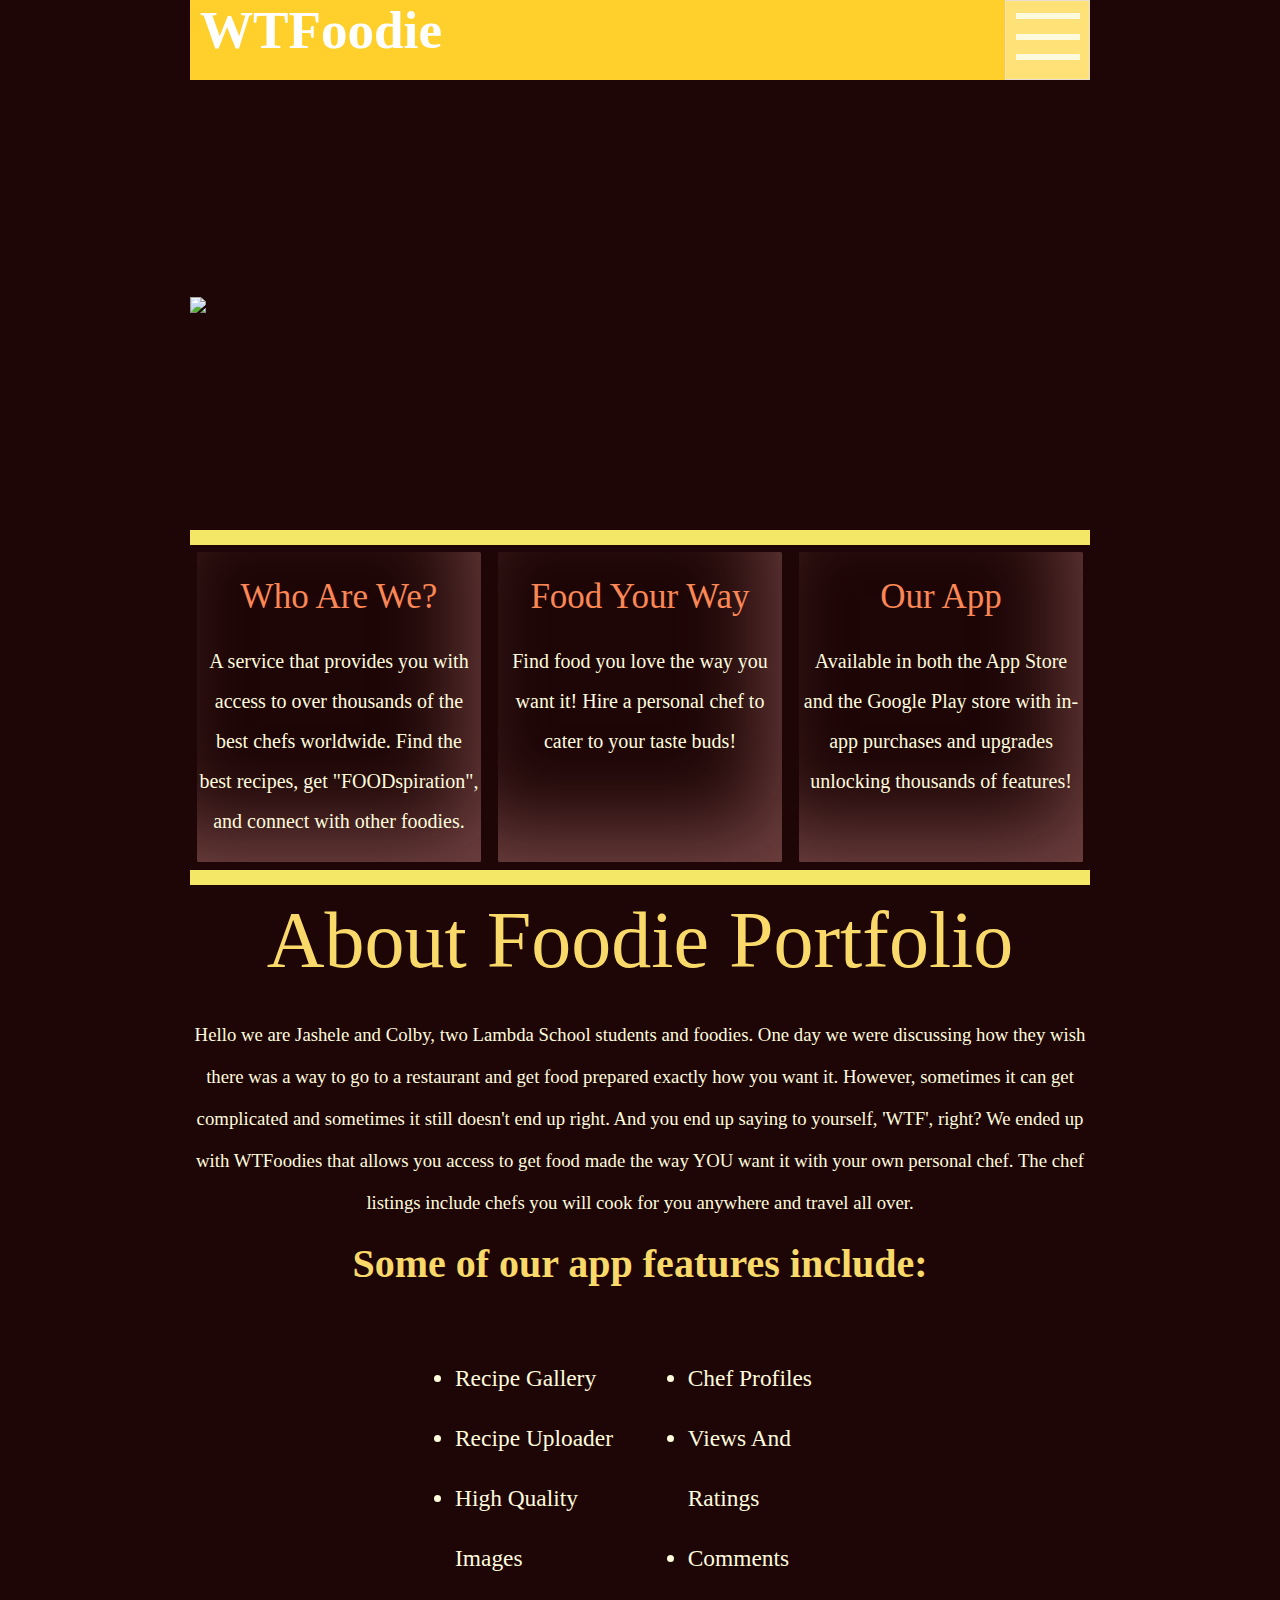
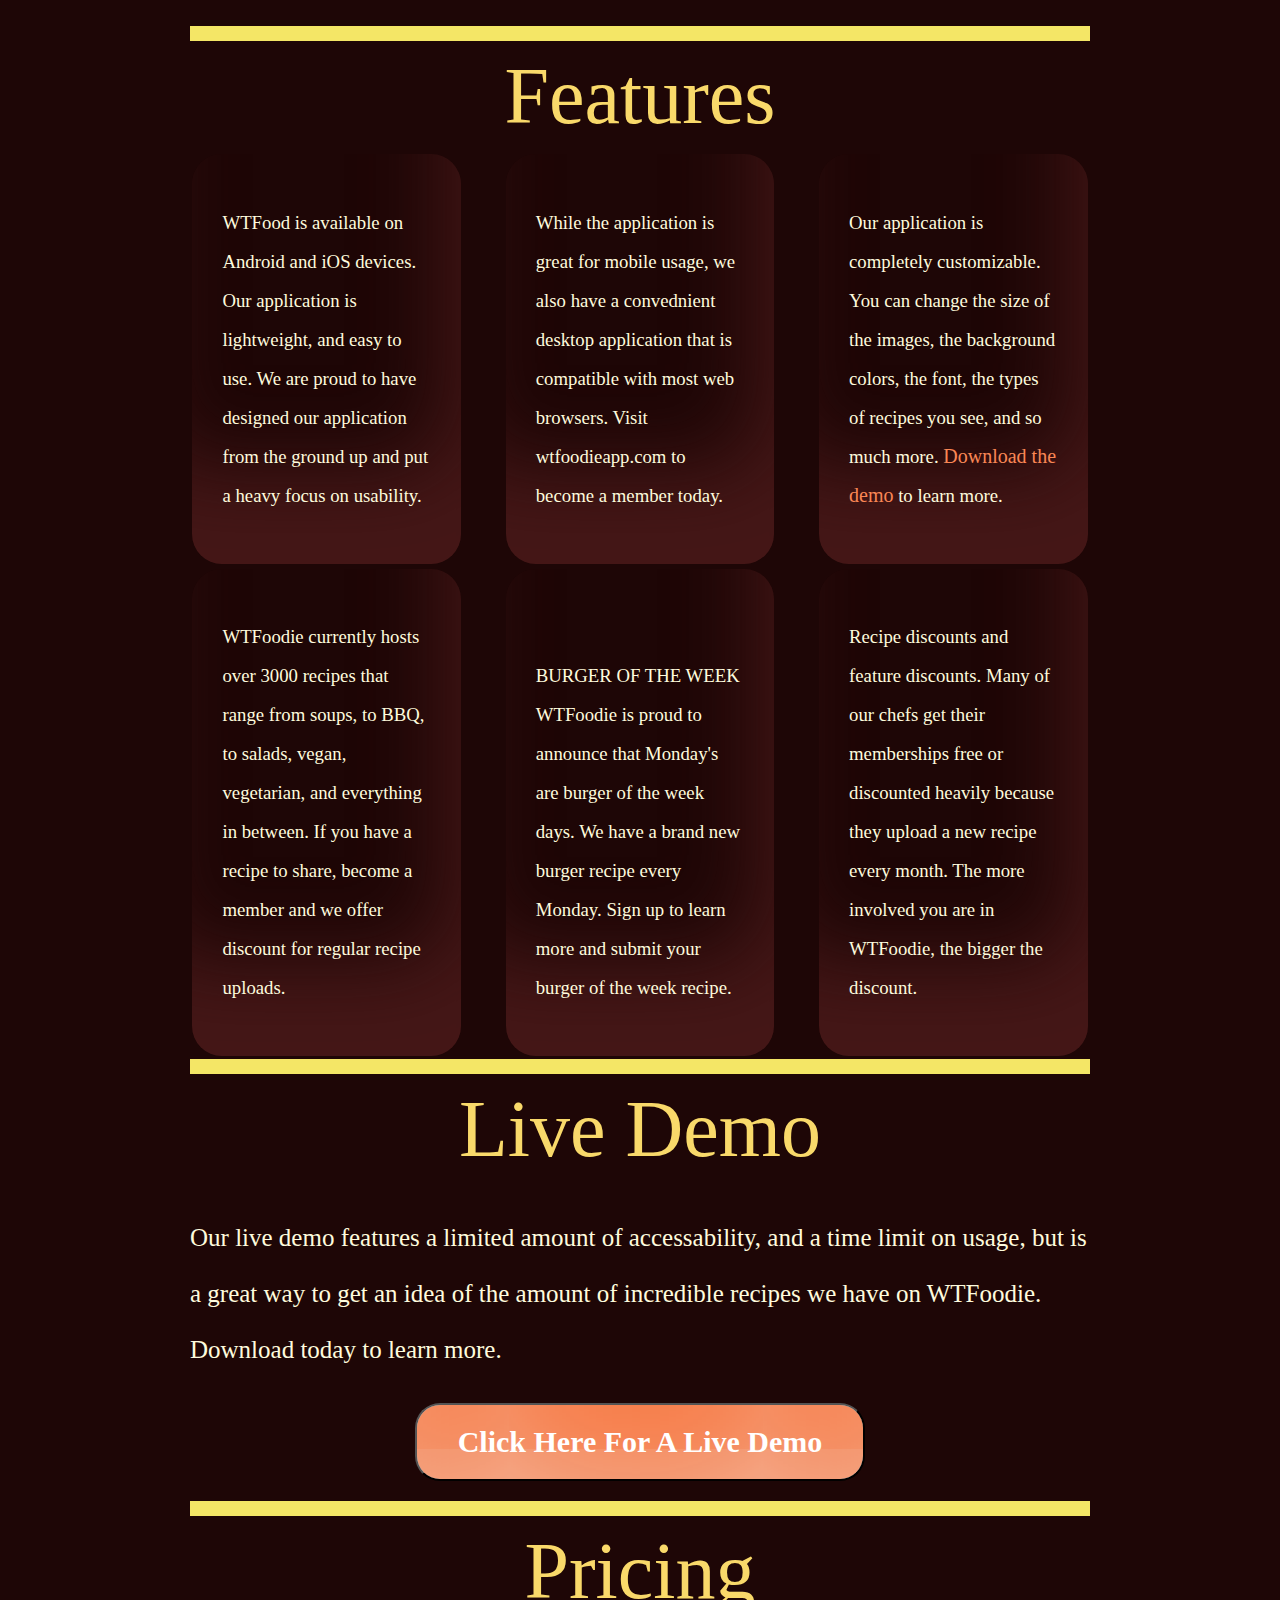
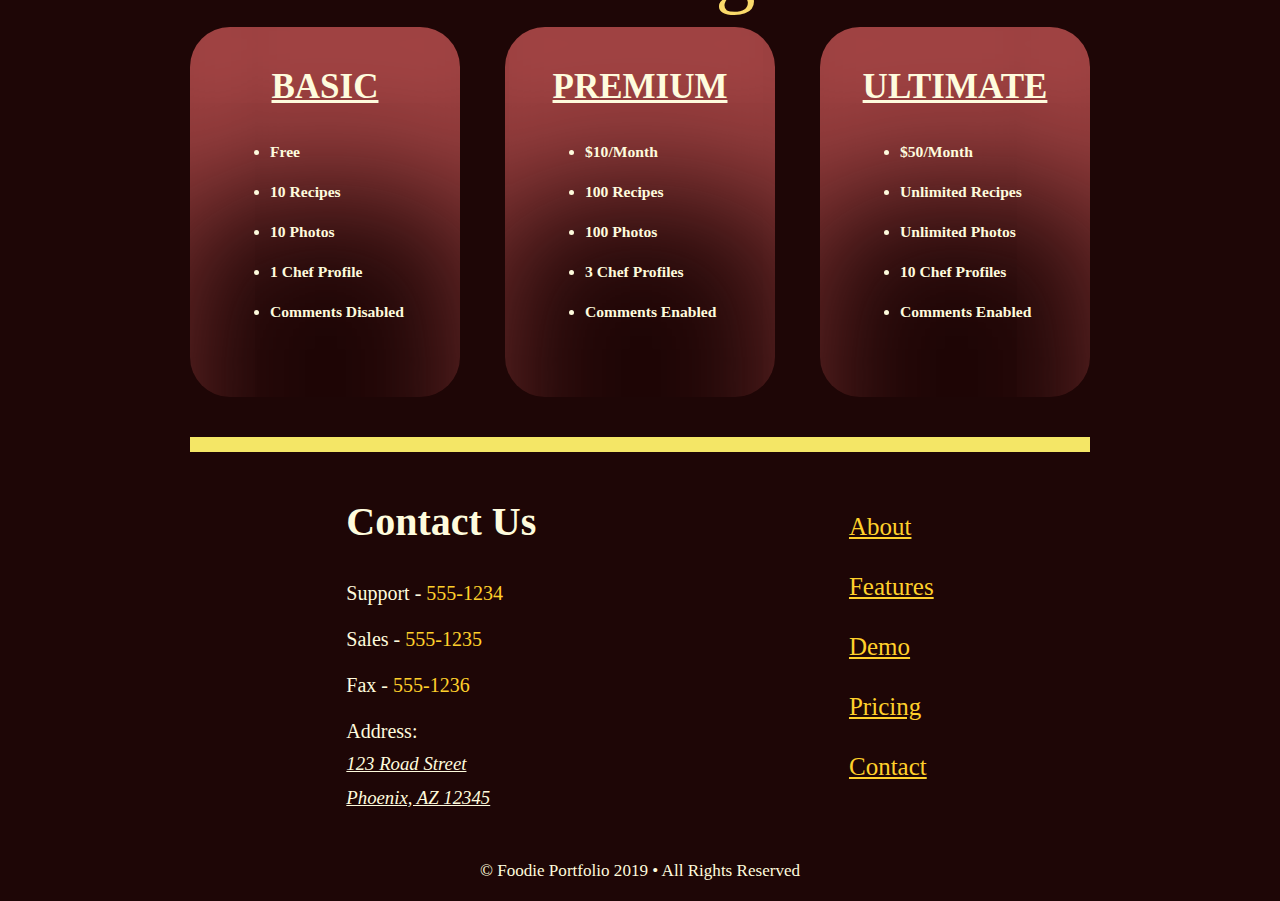
==== index.html @ 031bbfdd "adjusted headers for mobile again" ====
<!DOCTYPE html>
<html lang = "en-US">

 <head>
 <meta charset = "UTF-8">
 <title>Food Portfolio</title>
 <link rel = "stylesheet" type = "text/css" href = "CSS/index.css" />
 <link rel = "stylesheet" href = "CSS\all.min.css" />
   <script src="index.js" async></script>
   <meta name="viewport" content="width=device-width, initial-scale=1.0, maximum-scale=1.0, user-scalable=1, height=device-height">
   <link rel="shortcut icon" href="images/pancakes.jpeg" />
   <link rel="stylesheet" type="text/css" href="css\all.min.css">
   <meta name="description" content="Food Portfolio">
   <meta name="keywords" content="Food,Recipes,Chef,Eat,Mobile,Apps,Lambda">
   <meta name="author" content="Jashele Tillman & Colby Howell">
 </head>




 <body>

    <script defer="defer" src="menu.js"></script>



    <div id="container">

   <header class="header"><a href="index.html" class="foodie-text">WTFoodie</a>



    <div class="dropdown">

				<div class="dropdown-button">
          <hr class="menu-lines">
          <hr class="menu-lines"> 
          <hr class="menu-lines"> 
        </div>
        
				<div class="dropdown-content dropdown-hidden">
      
        <a class="dropdown-link" href="about.html">About</a>
        <a class="dropdown-link" href="features.html">Features</a>
        <a class="dropdown-link" href="demo.html">Demo</a>
        <a class="dropdown-link" href="pricing.html">Pricing</a>
        <a class="dropdown-link" href="contact.html">Contact</a>

				</div>
   </header>




   <div class="carousel">
    <img class="slide image-show" src="images/wtfoodie.png" />
    <img  class="slide image-noshow" src="images/whatweoffer.png" />
    <img class="slide image-noshow" src="images/whatclientsaresaying.png" />
    <img class="slide image-noshow" src="images/downloadourapp.png" />
    <img  class="slide image-noshow" src="images/hashtagfoodies.png" />
    <img class="slide image-noshow" src="images/fork.png" />
  </div>

  <!-- <div>
      <img class="mobile-intro regular-header" src="images/wtfoodie.png" />
  </div> -->

  <div class="divider-lines"></div>

 
 <div class="three-ps">

    <div class="three-p-box">
    <h1 class="three-p-title">Who Are We?</h1>
    <p class="three-p-text">A service that provides you with access to over thousands of the best chefs worldwide.  Find the best recipes, get "FOODspiration", and connect with other foodies.</p>
</div>


<div class="three-p-box">
<h1 class="three-p-title">Food Your Way</h1>
<p class="three-p-text">Find food you love the way you want it!  Hire a personal chef to cater to your taste buds!</p>
</div>


<div class="three-p-box">
    <h1 class="three-p-title">Our App</h1>
    <p class="three-p-text">Available in both the App Store and the Google Play store with in-app purchases and upgrades unlocking thousands of features! </p>
    </div>


</div>


<div class="divider-lines"></div>


<div class="section-title">About Foodie Portfolio</div>

<div class="about-section-content">

    <div>
  <img class="features-img" src="images/aboutthefoodies.png" alt="">
</div>

<p>Hello we are Jashele and Colby, two Lambda School students and foodies.  One day we were discussing how they wish there was a way to go to a restaurant and get food prepared exactly how you want it.  However, sometimes it can get complicated and sometimes it still doesn't end up right.  And you end up saying to yourself, 'WTF', right?  We ended up with WTFoodies that allows you access to get food made the way YOU want it with your own personal chef.  The chef listings include chefs you will cook for you anywhere and travel all over.</p>


<p><strong>Some of our app features include:</strong></p>

</div>
<div class="about-lists">
<ul>

  <li>Recipe Gallery</li>

  <li>Recipe Uploader</li>

  <li>High Quality Images</li>

</ul>

<ul>

  <li>Chef Profiles</li>

  <li>Views And Ratings</li>

  <li>Comments</li>

</ul>
</div>


<div class="divider-lines"></div>

<div class="section-title">Features</div>

<div class="feature-row">
  <div class="feature-box">
    <i class="fas fa-mobile-alt fa-3x"></i>

      <p>WTFood is available on Android and iOS devices. Our application is lightweight, and easy to use. We are proud to have designed our application from the ground up and put a heavy focus on usability.</p>
</div>


<div class="feature-box">
  <i class="fas fas fa-desktop fa-3x"></i>

    <p>While the application is great for mobile usage, we also have a convednient desktop application that is compatible with most web browsers. Visit wtfoodieapp.com to become a member today.</p>
</div>



<div class="feature-box">
    <i class="fas fa-pen fa-3x"></i>

    <p>Our application is completely customizable. You can change the size of the images, the background colors, the font, the types of recipes you see, and so much more. <a href="demo.html">Download the demo</a> to learn more.</p>
  </div>
</div>

<div class="feature-row">
  <div class="feature-box">
      <i class="fas fa-utensils fa-3x"></i>

    <p>WTFoodie currently hosts over 3000 recipes that range from soups, to BBQ, to salads, vegan, vegetarian, and everything in between. If you have a recipe to share, become a member and we offer discount for regular recipe uploads.</p>
</div>




  <div class="feature-box">
      <i class="fas fa-hamburger fa-3x"></i>

    <p>BURGER OF THE WEEK <br> WTFoodie is proud to announce that Monday's are burger of the week days. We have a brand new burger recipe every Monday. Sign up to learn more and submit your burger of the week recipe.</p>
  </div>



  <div class="feature-box">
      <i class="fas fa-pizza-slice fa-3x"></i>

        <p>Recipe discounts and feature discounts. Many of our chefs get their memberships free or discounted heavily because they upload a new recipe every month. The more involved you are in WTFoodie, the bigger the discount.</p>
  </div>
</div>



<div class="divider-lines"></div>

<div class="section-title">Live Demo</div>

<div class="button-content">
<p>Our live demo features a limited amount of accessability, and a time limit on usage, but is a great way to get an idea of the amount of incredible recipes we have on WTFoodie. Download today to learn more.</p>
</div>

<div class="button-section">

  <button class="live-demo-btn">Click Here For A Live Demo</button>
</div>

<div class="divider-lines"></div>

<div class="section-title">Pricing</div>


<div class="pricing-row">

<div class="pricing-box">   
    <div class="pricing-title">BASIC</div>
      <ul>
        <li class="pricing-info">Free</li>
        <li class="pricing-info">10 Recipes</li>
        <li class="pricing-info">10 Photos</li>
        <li class="pricing-info">1 Chef Profile</li>
        <li class="pricing-info">Comments Disabled</li>
      </ul>
  </div>


<div class="pricing-box">   
  <div class="pricing-title">PREMIUM</div>
    <ul>
      <li class="pricing-info">$10/Month</li>
      <li class="pricing-info">100 Recipes</li>
      <li class="pricing-info">100 Photos</li>
      <li class="pricing-info">3 Chef Profiles</li>
      <li class="pricing-info">Comments Enabled</li>
    </ul>
</div>



<div class="pricing-box">   
  <div class="pricing-title">ULTIMATE</div>
    <ul>
      <li class="pricing-info">$50/Month</li>
      <li class="pricing-info">Unlimited Recipes</li>
      <li class="pricing-info">Unlimited Photos</li>
      <li class="pricing-info">10 Chef Profiles</li>
      <li class="pricing-info">Comments Enabled</li>
    </ul>
</div>

</div>

<footer>

<div class="divider-lines"></div>

<section class="bottom-widgets">

  <div class="contact-us">
      <div class="contact-title">Contact Us</div>
      <div class="contact-address-phone">
      Support - <a href="tel:5551234">555-1234</a><br><br>
      
      Sales - <a href="tel:5551235">555-1235</a><br><br>
      
      Fax - <a href="tel:5551236">555-1236</a><br><br>
      
      Address:<address><u>123 Road Street<br>
      Phoenix, AZ 12345</u></address> 
      </div>
  </div>

  <div>
      <nav class="nav-bottom">
          <a href="about.html">About</a>
          <a href="features.html">Features</a>
          <a href="demo.html">Demo</a>
          <a href="pricing.html">Pricing</a>
          <a href="contact.html">Contact</a>
      </nav>
  </div>

</section>
<div class="copyright">
© Foodie Portfolio 2019 • All Rights Reserved 
</div>
</footer>

</div>

 </body>


</html>
---- CSS/index.css ----
@font-face {
  font-family: 'Karla';
  font-style: normal;
  font-weight: 400;
  font-display: swap;
  src: local('Karla'), local('Karla-Regular'), url(https://fonts.gstatic.com/s/karla/v7/qkBbXvYC6trAT7RVLtk.ttf) format('truetype');
}
@font-face {
  font-family: 'Oleo Script';
  font-style: normal;
  font-weight: 400;
  font-display: swap;
  src: local('Oleo Script'), local('OleoScript-Regular'), url(https://fonts.gstatic.com/s/oleoscript/v7/rax5HieDvtMOe0iICsUccChdu0o.ttf) format('truetype');
}
@font-face {
  font-family: 'Podkova';
  font-style: normal;
  font-weight: 400;
  font-display: swap;
  src: local('Podkova Regular'), local('Podkova-Regular'), url(https://fonts.gstatic.com/s/podkova/v12/K2FxfZ1EmftJSV9VaJnzIg.ttf) format('truetype');
}
.mobile-margins {
  margin-top: 20px;
  width: 90%;
}
.mobile-flex {
  display: flex;
  flex-flow: column;
}
.mobile-font {
  font-size: 2rem;
}
.section-title {
  font-family: 'Oleo Script', cursive;
  font-style: normal;
  font-weight: normal;
  font-size: 8rem;
  text-align: center;
  color: #F9D96A;
  padding-top: 10px;
  padding-bottom: 10px;
}
.divider-lines {
  width: 100%;
  height: 15px;
  background: #F4E666;
}
.regular-header {
  display: flex;
  align-items: center;
  justify-content: center;
  overflow: hidden;
  width: 100%;
}
.live-demo-btn {
  width: 50%;
  padding: 20px;
  border-radius: 25px;
  margin: auto;
  font-size: 3rem;
  font-family: Karla;
  font-weight: 800;
  -webkit-box-shadow: inset 1px 185px 243px -75px #fa4b00;
  -moz-box-shadow: inset 1px 185px 243px -75px #fa4b00;
  box-shadow: inset 1px 185px 243px -75px #fa4b00;
  color: white;
  cursor: pointer;
}
@media ( max-width: 500px ) {
  .live-demo-btn {
    width: 80%;
    font-size: 2rem;
  }
}
.live-demo-btn:hover {
  -webkit-box-shadow: inset 1px 185px 136px -28px #fa4b00;
  -moz-box-shadow: inset 1px 185px 136px -28px #fa4b00;
  box-shadow: inset 1px 185px 136px -28px #fa4b00;
}
.pricing-row {
  display: flex;
  flex-flow: row;
  justify-content: space-between;
  padding-bottom: 40px;
}
@media ( max-width: 500px ) {
  .pricing-row {
    display: flex;
    flex-flow: column;
  }
}
.pricing-row .pricing-title {
  display: flex;
  justify-content: center;
  font-weight: 700;
  text-decoration: underline;
  font-size: 3.5rem;
}
@media ( max-width: 500px ) {
  .pricing-row .pricing-title {
    font-size: 5rem;
    padding-top: 10px;
  }
}
.pricing-row .pricing-box {
  width: 30%;
  font-weight: 600;
  font-size: 4rem;
  line-height: 1em;
  display: flex;
  flex-flow: column;
  align-self: stretch;
  justify-content: space-between;
  border-radius: 1em;
  padding: 1em;
  -webkit-box-shadow: inset 1px 185px 136px -28px #a34444;
  -moz-box-shadow: inset 1px 185px 136px -28px #a34444;
  box-shadow: inset 1px 185px 136px -28px #a34444;
}
@media ( max-width: 500px ) {
  .pricing-row .pricing-box {
    margin: auto;
    display: flex;
    align-items: center;
    flex-direction: column;
    margin-top: 20px;
    width: 90%;
    padding: 1em;
  }
}
* {
  font-size: 62.5%;
  box-sizing: border-box;
}
.container {
  max-width: 95%;
  margin: 0 auto;
}
body {
  display: flex;
  background: #1E0606;
  color: #FEFBDD;
  width: 900px;
  margin: auto;
  font-family: Karla;
}
@media ( max-width: 500px ) {
  body {
    max-width: 100%;
  }
}
.header {
  font-size: 8.5rem;
  background: #FFD02B;
  display: flex;
  justify-content: space-between;
}
@media ( max-width: 500px ) {
  .header {
    font-size: 6rem;
  }
}
.header .foodie-text {
  font-family: Podkova;
  color: white;
  font-weight: 800;
  padding-left: 10px;
  text-decoration: none;
}
.header .portfolio-text {
  font-family: Quicksand;
  font-style: normal;
  font-weight: normal;
}
.header .menu-icon {
  width: 85px;
  height: 80px;
  background: #FFE177;
}
.header .navigation {
  display: none;
}
#container {
  max-width: 1000px;
  margin: auto;
}
.section-title {
  font-family: 'Oleo Script', cursive;
  font-style: normal;
  font-weight: normal;
  font-size: 8rem;
  text-align: center;
  color: #F9D96A;
  padding-top: 10px;
  padding-bottom: 10px;
}
@media ( max-width: 500px ) {
  .section-title {
    font-size: 4.1rem;
    padding: 10px;
  }
}
.divider-lines {
  width: 100%;
  height: 15px;
  background: #F4E666;
}
@media ( max-width: 500px ) {
  .divider-lines {
    width: 100%;
    margin: auto;
  }
}
.three-ps {
  display: flex;
  justify-content: space-between;
  padding: 3em;
}
@media ( max-width: 500px ) {
  .three-ps {
    margin-top: 20px;
    width: 90%;
    display: flex;
    flex-flow: column;
    margin: 10px;
  }
}
.three-ps .three-p-title {
  font-style: normal;
  font-weight: normal;
  font-size: 3.5rem;
  color: #FA8755;
  text-align: center;
}
@media ( max-width: 500px ) {
  .three-ps .three-p-title {
    font-size: 4rem;
    text-align: center;
  }
}
.three-ps .three-p-box {
  width: 32%;
  padding: 1em;
  border-radius: 1em;
  -webkit-box-shadow: inset -28px -46px 84px -12px #704141;
  -moz-box-shadow: inset -28px -46px 84px -12px #704141;
  box-shadow: inset -28px -46px 84px -12px #704141;
}
@media ( max-width: 500px ) {
  .three-ps .three-p-box {
    width: 100%;
    margin: 15px;
  }
}
.three-ps .three-p-text {
  font-style: normal;
  font-weight: normal;
  font-size: 2rem;
  line-height: 2em;
  text-align: center;
}
@media ( max-width: 500px ) {
  .three-ps .three-p-text {
    font-size: 2rem;
    text-align: center;
  }
}
.about-section-content {
  width: 100%;
  font-size: 3rem;
  line-height: 1.4em;
  text-align: center;
}
@media ( max-width: 500px ) {
  .about-section-content {
    margin-top: 20px;
    width: 90%;
    display: flex;
    flex-flow: column;
    font-size: 2.4rem;
    margin: auto;
  }
}
.about-section-content p strong {
  color: #F9D96A;
  font-size: 4rem;
}
.about-section-content .about-section-points {
  width: 50%;
  justify-content: space-between;
  font-weight: 600;
}
.about-section-content .features-img {
  margin: auto;
  display: block;
  width: 70%;
}
.features-section {
  justify-content: space-between;
  padding-bottom: 20px;
}
.features-section .features-icons {
  font-size: 3rem;
}
.features-section .features-content {
  width: 280px;
}
.about-lists {
  display: flex;
  justify-content: space-between;
  flex-flow: row;
  width: 50%;
  margin: auto;
  font-size: 6rem;
  line-height: 1em;
}
@media ( max-width: 500px ) {
  .about-lists {
    margin-top: 20px;
    width: 90%;
    display: flex;
    flex-flow: column;
    align-items: center;
    width: 100%;
    font-size: 4rem;
    padding-bottom: 20px;
  }
  .about-lists ul {
    margin-block-start: 0em;
    margin-block-end: 0em;
    margin-inline-start: 0px;
    margin-inline-end: 0px;
    width: 405px;
  }
}
.feature-row {
  display: flex;
  justify-content: space-between;
  flex-flow: row;
  padding: 1em;
}
@media ( max-width: 500px ) {
  .feature-row {
    display: flex;
    flex-flow: column;
    font-size: 4rem;
    width: 100%;
  }
}
.feature-row .feature-box {
  width: 30%;
  display: flex;
  justify-content: space-between;
  align-items: center;
  flex-flow: column;
  font-size: 3rem;
  line-height: 1.3em;
  padding: 1em;
  border-radius: 1em;
  -webkit-box-shadow: inset -28px -110px 84px -12px #451717;
  -moz-box-shadow: inset -28px -110px 84px -12px #451717;
  box-shadow: inset -28px -110px 84px -12px #451717;
}
@media ( max-width: 500px ) {
  .feature-row .feature-box {
    width: 100%;
    font-size: 2.5rem;
    margin: 8px;
    padding-bottom: 40px;
    line-height: 2em;
    text-align: center;
  }
}
.feature-row .feature-box p a {
  color: #FA8755;
  font-size: 2rem;
  text-decoration: none;
}
.button-section {
  margin: auto;
  display: flex;
  padding-bottom: 20px;
  font-size: 3rem;
}
@media ( max-width: 500px ) {
  .button-section {
    font-size: 5rem;
    margin-top: 20px;
    width: 90%;
  }
}
.button-content {
  font-size: 4rem;
  line-height: 1.4em;
}
@media ( max-width: 500px ) {
  .button-content {
    margin: auto;
    text-align: center;
    font-size: 3rem;
    margin-top: 20px;
    width: 90%;
  }
}
.dropdown {
  z-index: 2;
  cursor: pointer;
}
.menu-lines {
  width: 64px;
  border: 3px solid #FEFBDD;
  display: block;
  unicode-bidi: isolate;
  margin-block-start: 10%;
  margin-block-end: 20%;
  margin-inline-start: auto;
  margin-inline-end: auto;
  overflow: hidden;
}
.dropdown .dropdown-button {
  box-sizing: border-box;
  padding: 0.5rem;
  text-decoration: underline;
  line-height: 4rem;
  text-align: center;
  font-size: 20px;
  font-weight: bold;
  width: 85px;
  height: 80px;
  background-color: #FFE177;
  color: #f8bb60;
  border: 0.1rem solid #e7dfd2;
}
.dropdown .dropdown-button:hover {
  background-color: #b95503;
  color: #f1a026;
}
@keyframes fadeinmenu {
  from {
    opacity: 0;
  }
  to {
    opacity: 1;
  }
}
@keyframes slideinmenu {
  from {
    transform: translate(0%);
  }
  to {
    transform: translate(-74%);
  }
}
.dropdown .dropdown-content {
  width: 325px;
  position: absolute;
  box-sizing: border-box;
  background-color: #f8bb60;
  display: flex;
  flex-direction: column;
  align-items: center;
  animation-name: fadeinmenu;
  animation-name: slideinmenu;
  animation-duration: 1s;
  transform: translate(-74%);
}
.dropdown .dropdown-link {
  width: 100%;
  text-align: center;
  padding: 15px 0;
  font-size: 18px;
  text-decoration: none;
  color: #f8f4ed;
  border-bottom: 0.1rem solid white;
}
@media ( max-width: 500px ) {
  .dropdown .dropdown-link {
    font-size: 2rem;
  }
}
.dropdown .dropdown-link:hover {
  color: #ffffff;
  background-color: #b95503;
}
@keyframes displayNone {
  from {
    display: inherit;
  }
  to {
    display: none;
  }
}
@keyframes fadeoutmenu {
  from {
    opacity: 1;
  }
  to {
    opacity: 0;
  }
}
@keyframes slideoutmenu {
  from {
    transform: translate(-74%);
  }
  to {
    transform: translate(0%);
  }
}
.dropdown .dropdown-animation {
  animation: displayNone;
  animation: fadeoutmenu;
  animation: slideoutmenu;
  animation-duration: 1s;
}
.dropdown .dropdown-hidden {
  display: none;
}
.bottom-widgets {
  display: flex;
  justify-content: space-around;
  padding-top: 10px;
}
@media ( max-width: 500px ) {
  .bottom-widgets {
    display: flex;
    flex-flow: column;
    align-items: center;
  }
}
.bottom-widgets .contact-title {
  font-size: 4rem;
  font-weight: 700;
  line-height: 3em;
}
@media ( max-width: 500px ) {
  .bottom-widgets .contact-title {
    margin-top: 20px;
    width: 90%;
    font-size: 3rem;
    line-height: 2em;
  }
}
.bottom-widgets .contact-address-phone {
  text-decoration: none;
  text-decoration-color: #FFD02B;
  font-size: 2rem;
}
@media ( max-width: 500px ) {
  .bottom-widgets .contact-address-phone {
    margin-top: 20px;
    width: 90%;
    font-size: 2rem;
    width: 100%;
    line-height: 1em;
  }
  .bottom-widgets .contact-address-phone address {
    font-size: 5rem;
  }
  .bottom-widgets .contact-address-phone a:link {
    font-size: 2rem;
  }
  .bottom-widgets .contact-address-phone a:hover {
    font-size: 5rem;
  }
}
.bottom-widgets .contact-address-phone a:link {
  color: #FFD02B;
}
.bottom-widgets .contact-address-phone a:hover {
  color: #FEFBDD;
}
.bottom-widgets .contact-address-phone address {
  font-size: 3rem;
}
@media ( max-width: 500px ) {
  .bottom-widgets .contact-address-phone address {
    font-size: 1em;
    line-height: 1em;
  }
}
.contact-address-phone a:link {
  text-decoration: none;
  color: #FFD02B;
  font-size: 2rem;
}
.nav-bottom {
  display: flex;
  flex-flow: column;
  text-decoration: none;
  font-size: 4rem;
  padding-top: 35px;
  line-height: 1.5em;
}
@media ( max-width: 500px ) {
  .nav-bottom {
    display: none;
  }
}
.nav-bottom a:link {
  color: #FFD02B;
}
.nav-bottom a:hover {
  color: #FEFBDD;
}
.nav-bottom a:visited {
  color: #FFD02B;
}
.copyright {
  display: flex;
  justify-content: center;
  padding-top: 50px;
  padding-bottom: 20px;
  font-size: 7em;
}
@media ( max-width: 500px ) {
  .copyright {
    font-size: 7em;
  }
}
.carousel {
  display: flex;
  align-items: center;
  justify-content: center;
  height: 450px;
  overflow: hidden;
}
.carousel img {
  width: 110%;
}
.carousel .image-noshow {
  display: none;
}
.carousel .image-show {
  display: visible;
  animation: slideShowFade;
  animation-duration: 1s;
}
@keyframes slideShowFade {
  from {
    opacity: 0;
  }
  to {
    opacity: 1;
  }
}
@media screen and (max-width: 500px) {
  .carousel {
    height: 260px;
  }
}
@media screen and (min-width: 0px) and (max-width: 500px) {
  .mobile-intro {
    display: none;
  }
}
@media screen and (min-width: 501px) and (max-width: 5000px) {
  .mobile-intro {
    display: none;
  }
}
.subheader {
  display: none;
}
@media ( max-width: 500px ) {
  .subheader {
    width: 100%;
  }
}
.about-us-content {
  font-size: 2rem;
  line-height: 2.5em;
}
.features-intro {
  line-height: 8em;
  text-align: center;
  padding: 3em;
}
.features-intro img {
  border-radius: 50em;
}
.features-intro .features-title {
  font-size: 3rem;
  display: flex;
  justify-content: center;
  color: #f7dd4b;
}
.features-intro img {
  margin: auto;
  display: flex;
  justify-content: center;
  width: 100%;
}
.features-intro p {
  font-size: 2rem;
}
@media ( max-width: 500px ) {
  .features-intro p {
    font-size: 7em;
    text-align: center;
    line-height: 3em;
  }
}
.feature-page {
  display: flex;
  justify-content: space-between;
  flex-flow: row;
  width: 100%;
  padding-bottom: 4em;
}
@media ( max-width: 500px ) {
  .feature-page {
    width: 90%;
    display: flex;
    flex-flow: column;
    margin: auto;
  }
}
.feature-page .feature-page-box {
  width: 32%;
  justify-content: space-between;
  align-items: center;
  flex-flow: column;
  text-align: center;
  line-height: 4em;
  font-size: 1em;
  border-radius: 1em;
  padding: 1em;
  -webkit-box-shadow: inset 1px 185px 136px -28px #a34444;
  -moz-box-shadow: inset 1px 185px 136px -28px #a34444;
  box-shadow: inset 1px 185px 136px -28px #a34444;
}
@media ( max-width: 500px ) {
  .feature-page .feature-page-box {
    width: 100%;
    margin: 10px;
  }
}
.feature-page .feature-name {
  font-size: 2.6rem;
  color: #f7dd4b;
  width: 100%;
  margin-block-start: 1em;
  margin-block-end: 1em;
  margin-inline-start: 0px;
  margin-inline-end: 0px;
  display: flex;
  justify-content: center;
}
@media ( max-width: 500px ) {
  .feature-page .feature-name {
    font-size: 3.5rem;
  }
}
.feature-page .features-text {
  font-size: 6em;
  width: 100%;
  margin-block-start: 0em;
  margin-block-end: 1em;
  margin-inline-start: 0px;
  margin-inline-end: 0px;
}
@media ( max-width: 500px ) {
  .feature-page .features-text {
    font-size: 2rem;
    line-height: 3em;
    text-align: center;
  }
}
.feature-page .feature-img {
  display: flex;
}
.feature-page .feature-img img {
  margin: auto;
  width: 100%;
}
@media ( max-width: 500px ) {
  .feature-page .feature-img {
    border-radius: none;
  }
}
.section-title {
  margin-block-start: 0em;
  margin-block-end: 0em;
}
.demo-preview img {
  display: flex;
  justify-content: center;
  width: 100%;
}
.demo-preview p {
  font-size: 2rem;
  text-align: center;
  line-height: 3em;
}
@media ( max-width: 500px ) {
  .demo-preview p {
    font-size: 2rem;
    text-align: center;
  }
}
.OSsupport {
  display: flex;
  justify-content: center;
  line-height: 50%;
}
.OSsupport .phone-icon {
  font-size: 20rem;
}
.pricing-intro p {
  font-size: 2.5rem;
  line-height: 2em;
  display: flex;
  justify-content: center;
  margin-block-start: 0em;
  margin-block-end: 2em;
}
@media ( max-width: 500px ) {
  .pricing-intro p {
    text-align: center;
  }
}
.button-in-box {
  display: flex;
  justify-content: center;
  width: 90%;
}
@media ( max-width: 500px ) {
  .button-in-box {
    padding-bottom: 30px;
  }
}
.button-in-box .add-to-cart-btn {
  width: 100%;
  border-radius: 25px;
  font-size: 2rem;
  margin: auto;
  font-family: Karla;
  font-weight: 800;
  margin: 10px;
  color: white;
  -webkit-box-shadow: inset 2px -99px 65px -34px #d67928;
  -moz-box-shadow: inset 2px -99px 65px -34px #d67928;
  box-shadow: inset 2px -99px 65px -34px #d67928;
  text-align: center;
  padding: 0.8em;
}
@media ( max-width: 500px ) {
  .button-in-box .add-to-cart-btn {
    font-size: 2rem;
  }
}
.button-in-box .add-to-cart-btn:hover {
  background-color: #d80808;
  cursor: pointer;
}
.contact-form {
  display: flex;
  justify-content: center;
  flex-flow: column;
  width: 100%;
  font-size: 5rem;
  -webkit-box-shadow: inset -28px -110px 84px -12px #451717;
  -moz-box-shadow: inset -28px -110px 84px -12px #451717;
  box-shadow: inset -28px -110px 84px -12px #451717;
  padding: 1em;
  border-radius: 1em;
}
@media ( max-width: 500px ) {
}
.contact-form .name-area {
  display: flex;
  justify-content: center;
  align-items: center;
  font-size: 4rem;
  width: 100%;
}
.contact-form .state-select {
  display: flex;
  flex-flow: row;
  justify-content: center;
  font-size: 5rem;
  padding-top: 20px;
  padding-bottom: 20px;
  width: 100%;
}
.contact-form textarea {
  font-family: Karla;
}
.contact-form input[type=submit] {
  margin-bottom: 40px;
  margin-top: 10px;
  background-color: #FFD02B;
}
.contact-form input[type=submit]:hover {
  background-color: #d80808;
  cursor: pointer;
}
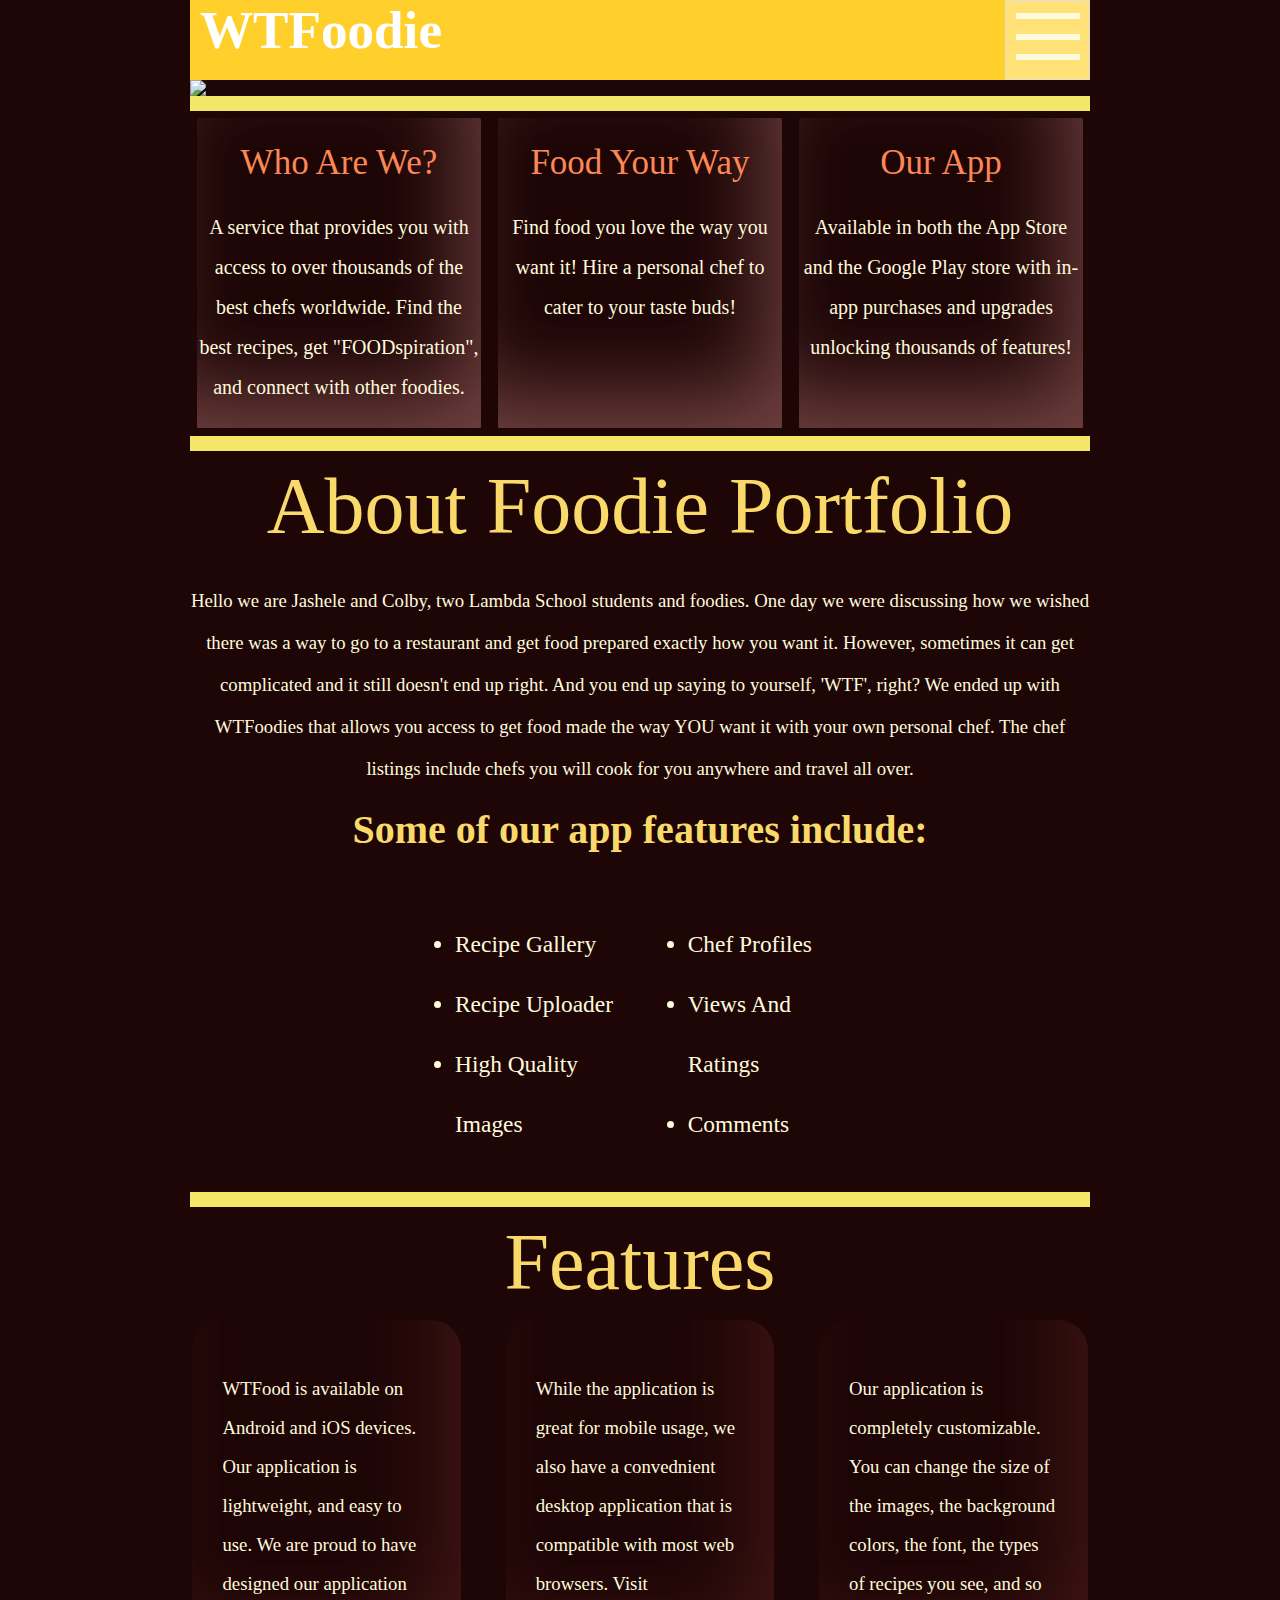
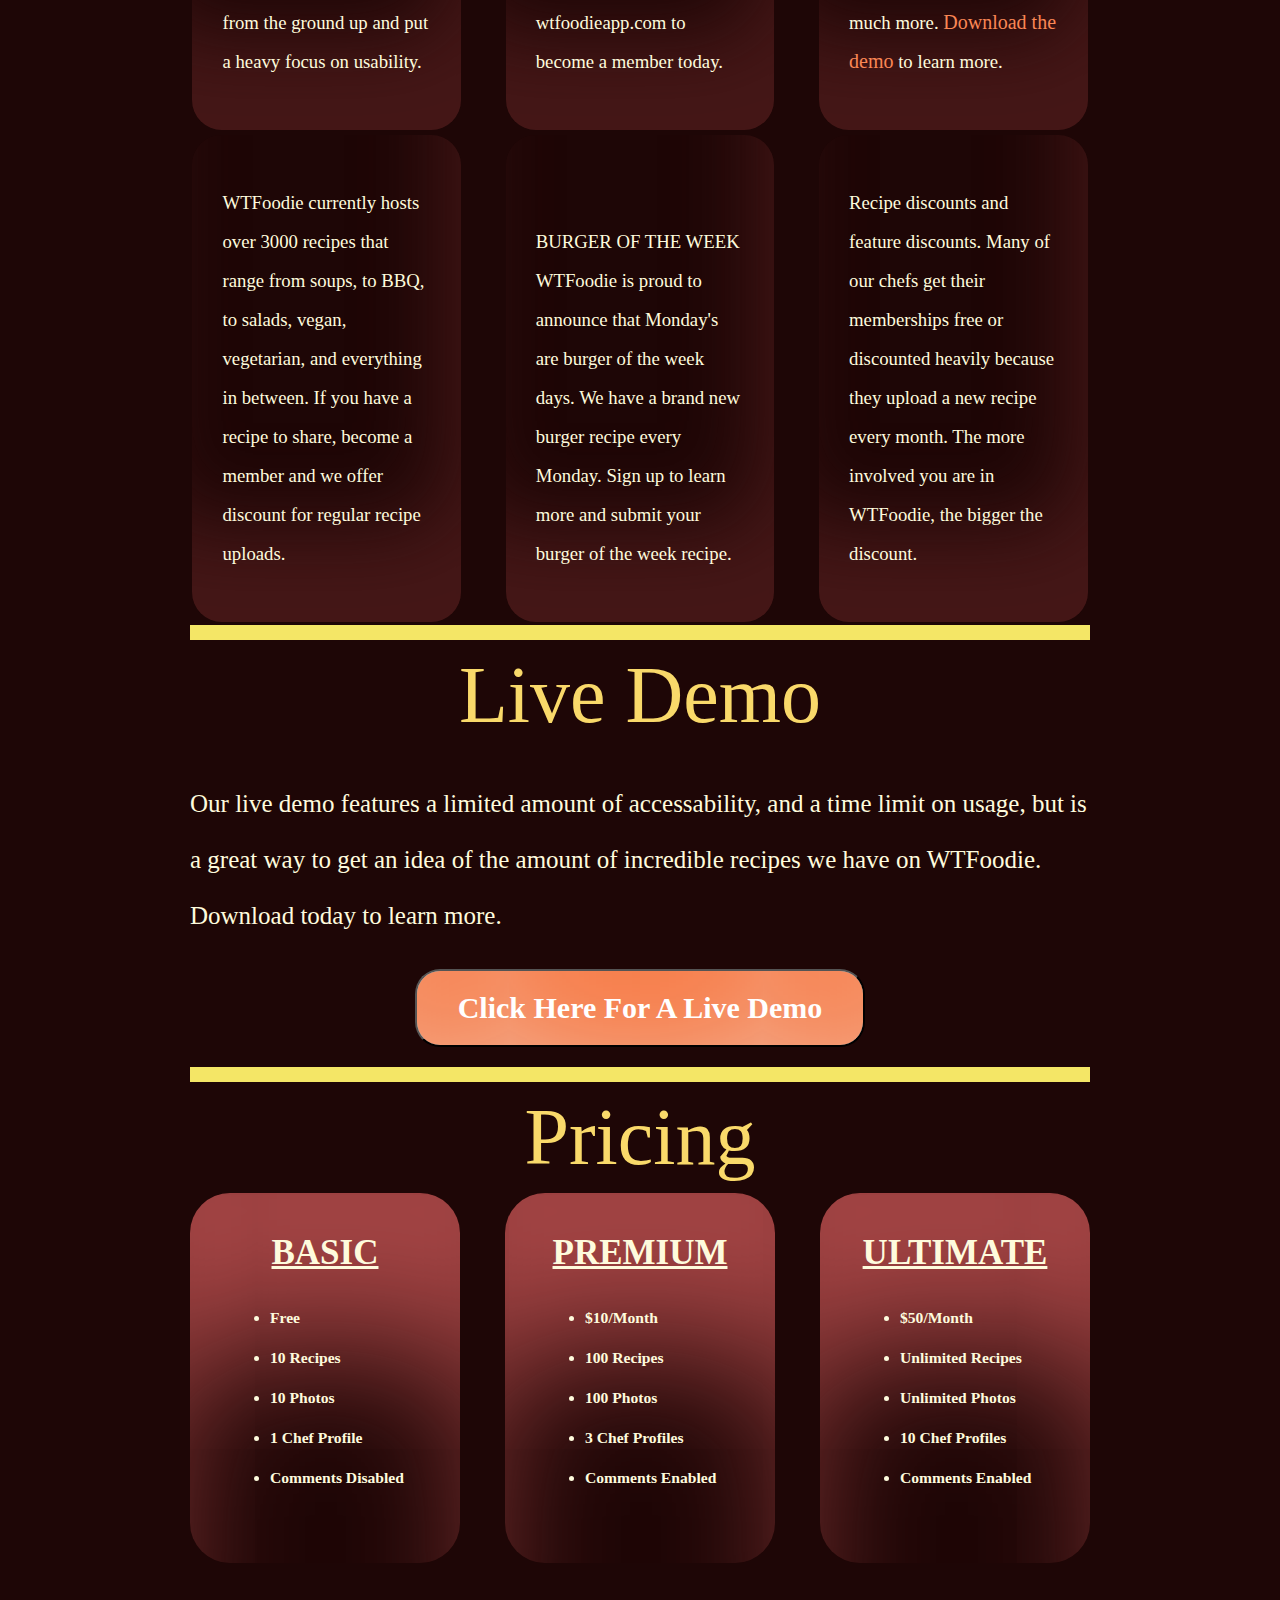
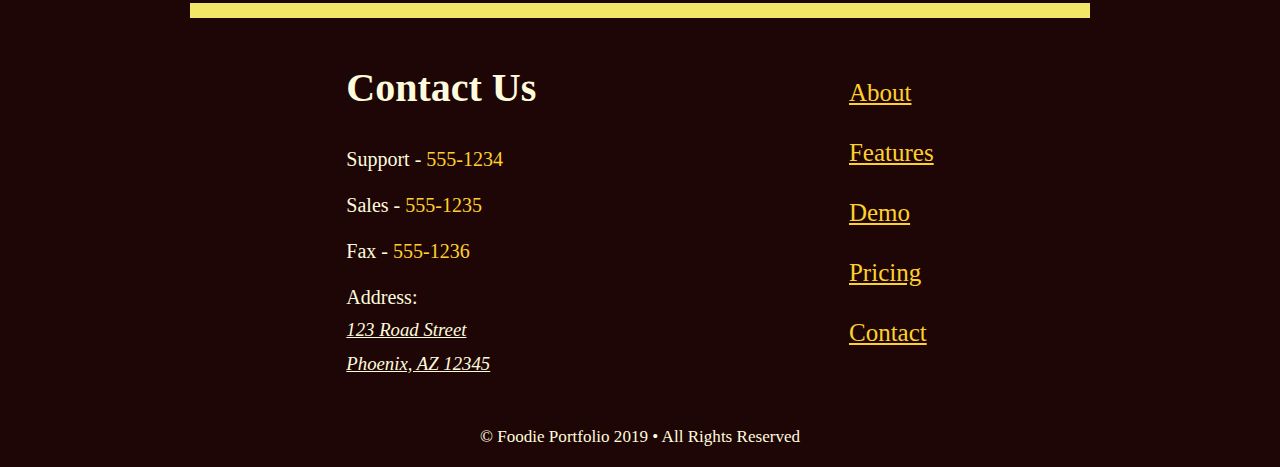
==== commit d399b488: "fixing mobile views on index.html" ====
--- a/index.html
+++ b/index.html
@@ -102,7 +102,7 @@
   <img class="features-img" src="images/aboutthefoodies.png" alt="">
 </div>
 
-<p>Hello we are Jashele and Colby, two Lambda School students and foodies.  One day we were discussing how they wish there was a way to go to a restaurant and get food prepared exactly how you want it.  However, sometimes it can get complicated and sometimes it still doesn't end up right.  And you end up saying to yourself, 'WTF', right?  We ended up with WTFoodies that allows you access to get food made the way YOU want it with your own personal chef.  The chef listings include chefs you will cook for you anywhere and travel all over.</p>
+<p>Hello we are Jashele and Colby, two Lambda School students and foodies.  One day we were discussing how we wished there was a way to go to a restaurant and get food prepared exactly how you want it.  However, sometimes it can get complicated and it still doesn't end up right.  And you end up saying to yourself, 'WTF', right?  We ended up with WTFoodies that allows you access to get food made the way YOU want it with your own personal chef.  The chef listings include chefs you will cook for you anywhere and travel all over.</p>
 
 
 <p><strong>Some of our app features include:</strong></p>
--- a/CSS/index.css
+++ b/CSS/index.css
@@ -278,6 +278,7 @@
     display: flex;
     flex-flow: column;
     font-size: 2.4rem;
+    padding: 0.5em;
     margin: auto;
   }
 }
@@ -294,6 +295,11 @@
   margin: auto;
   display: block;
   width: 70%;
+}
+@media ( max-width: 500px ) {
+  .about-section-content {
+    width: 100%;
+  }
 }
 .features-section {
   justify-content: space-between;
@@ -536,7 +542,7 @@
   .bottom-widgets .contact-title {
     margin-top: 20px;
     width: 90%;
-    font-size: 3rem;
+    font-size: 2.5rem;
     line-height: 2em;
   }
 }
@@ -621,11 +627,10 @@
   display: flex;
   align-items: center;
   justify-content: center;
-  height: 450px;
   overflow: hidden;
 }
 .carousel img {
-  width: 110%;
+  width: 100%;
 }
 .carousel .image-noshow {
   display: none;
@@ -645,17 +650,17 @@
 }
 @media screen and (max-width: 500px) {
   .carousel {
-    height: 260px;
+    visibility: visible;
   }
 }
 @media screen and (min-width: 0px) and (max-width: 500px) {
   .mobile-intro {
-    display: none;
+    visibility: visible;
   }
 }
 @media screen and (min-width: 501px) and (max-width: 5000px) {
   .mobile-intro {
-    display: none;
+    visibility: visible;
   }
 }
 .subheader {
@@ -680,8 +685,6 @@
 }
 .features-intro .features-title {
   font-size: 3rem;
-  display: flex;
-  justify-content: center;
   color: #f7dd4b;
 }
 .features-intro img {
@@ -731,20 +734,19 @@
 }
 @media ( max-width: 500px ) {
   .feature-page .feature-page-box {
-    width: 100%;
-    margin: 10px;
+    width: 95%;
+    margin: auto;
+    margin-bottom: 25px;
   }
 }
 .feature-page .feature-name {
   font-size: 2.6rem;
   color: #f7dd4b;
   width: 100%;
-  margin-block-start: 1em;
-  margin-block-end: 1em;
-  margin-inline-start: 0px;
-  margin-inline-end: 0px;
-  display: flex;
-  justify-content: center;
+  padding: 1em;
+  display: flex;
+  justify-content: center;
+  line-height: 2em;
 }
 @media ( max-width: 500px ) {
   .feature-page .feature-name {
@@ -767,7 +769,7 @@
   }
 }
 .feature-page .feature-img {
-  display: flex;
+  padding: 1em;
 }
 .feature-page .feature-img img {
   margin: auto;
@@ -775,7 +777,7 @@
 }
 @media ( max-width: 500px ) {
   .feature-page .feature-img {
-    border-radius: none;
+    padding: 2em;
   }
 }
 .section-title {
